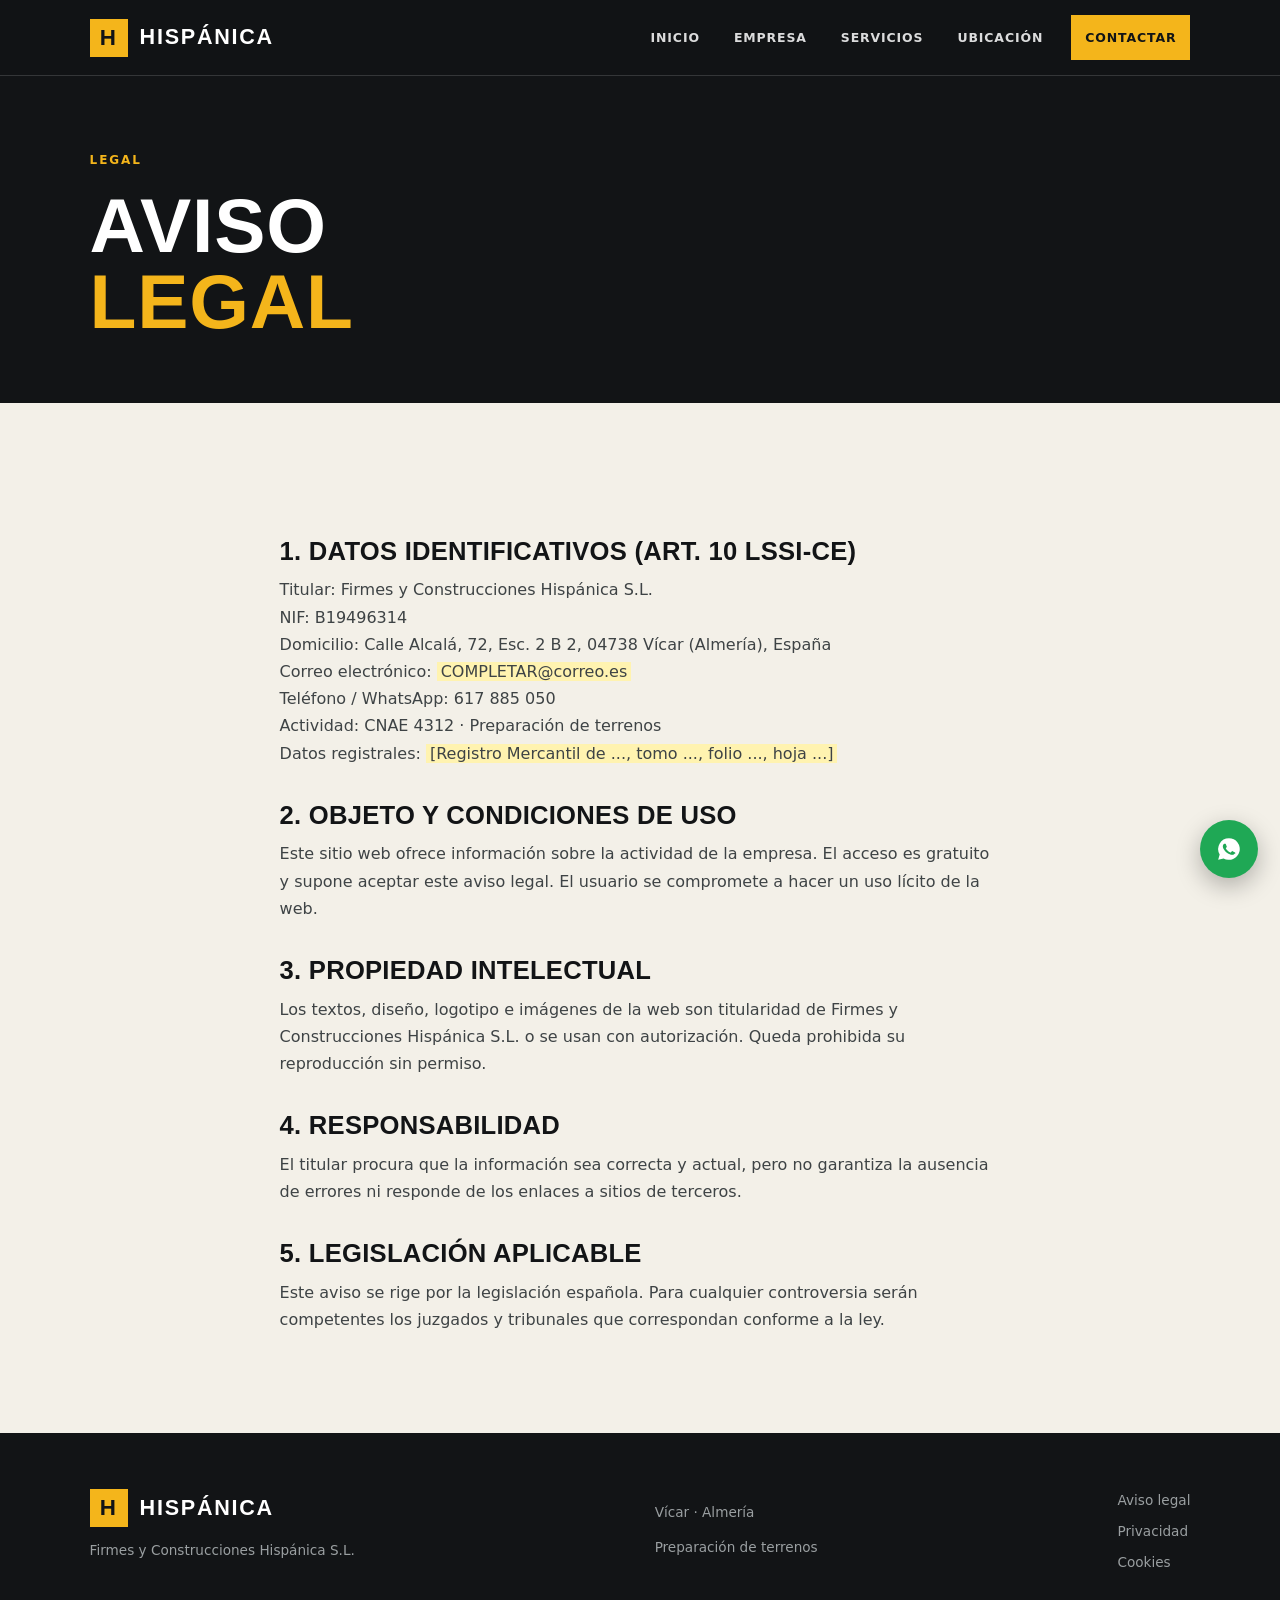
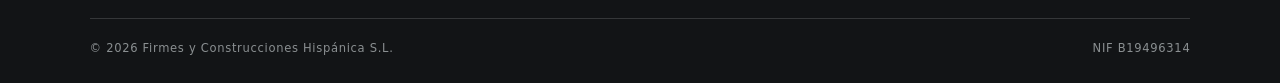
==== pages/aviso-legal.html @ 260fc2e7 "Primera versión de la web Hispánica" ====
<!DOCTYPE html>
<html lang="es">
<head>
<meta charset="UTF-8">
<meta name="viewport" content="width=device-width, initial-scale=1.0">
<title>Aviso legal | Firmes y Construcciones Hispánica S.L.</title>
<meta name="description" content="Aviso legal de Firmes y Construcciones Hispánica S.L..">
<link rel="icon" type="image/svg+xml" href="../img/favicon.svg">
<link rel="stylesheet" href="../css/style.css">
</head>
<body>
<a class="skip" href="#contenido">Saltar al contenido</a>
<header class="header">
  <a href="../index.html" class="logo" aria-label="Hispánica, ir al inicio"><span class="logo-mark">H</span><span>HISPÁNICA</span></a>
  <button class="menu-btn" id="menuBtn" aria-label="Abrir menú" aria-expanded="false" aria-controls="nav">☰</button>
  <nav class="nav" id="nav" aria-label="Principal"><a href="../index.html">Inicio</a><a href="empresa.html">Empresa</a><a href="servicios.html">Servicios</a><a href="ubicacion.html">Ubicación</a><a href="contacto.html" data-cta>Contactar</a></nav>
</header>
<main id="contenido">
<section class="page-hero"><div><p class="eyebrow">Legal</p><h1>Aviso <span>legal</span></h1></div></section><section class="section legal-text">
<h2>1. Datos identificativos (art. 10 LSSI-CE)</h2>
<p>Titular: Firmes y Construcciones Hispánica S.L.<br>NIF: B19496314<br>Domicilio: Calle Alcalá, 72, Esc. 2 B 2, 04738 Vícar (Almería), España<br>Correo electrónico: <span class="pendiente">COMPLETAR@correo.es</span><br>Teléfono / WhatsApp: 617 885 050<br>Actividad: CNAE 4312 · Preparación de terrenos<br>Datos registrales: <span class="pendiente">[Registro Mercantil de ..., tomo ..., folio ..., hoja ...]</span></p>
<h2>2. Objeto y condiciones de uso</h2>
<p>Este sitio web ofrece información sobre la actividad de la empresa. El acceso es gratuito y supone aceptar este aviso legal. El usuario se compromete a hacer un uso lícito de la web.</p>
<h2>3. Propiedad intelectual</h2>
<p>Los textos, diseño, logotipo e imágenes de la web son titularidad de Firmes y Construcciones Hispánica S.L. o se usan con autorización. Queda prohibida su reproducción sin permiso.</p>
<h2>4. Responsabilidad</h2>
<p>El titular procura que la información sea correcta y actual, pero no garantiza la ausencia de errores ni responde de los enlaces a sitios de terceros.</p>
<h2>5. Legislación aplicable</h2>
<p>Este aviso se rige por la legislación española. Para cualquier controversia serán competentes los juzgados y tribunales que correspondan conforme a la ley.</p></section>
</main>
<footer class="footer">
  <div class="footer-top">
    <div><div class="logo"><span class="logo-mark">H</span><span>HISPÁNICA</span></div><p>Firmes y Construcciones Hispánica S.L.</p></div>
    <div><p>Vícar · Almería</p><p>Preparación de terrenos</p></div>
    <nav class="legal" aria-label="Legal"><a href="aviso-legal.html">Aviso legal</a><a href="privacidad.html">Privacidad</a><a href="cookies.html">Cookies</a></nav>
  </div>
  <div class="footer-bottom"><span>© 2026 Firmes y Construcciones Hispánica S.L.</span><span>NIF B19496314</span></div>
</footer>
<a class="floating-whatsapp" href="https://wa.me/34617885050?text=Hola%2C%20me%20gustar%C3%ADa%20solicitar%20informaci%C3%B3n." target="_blank" rel="noopener noreferrer" aria-label="Contactar por WhatsApp"><svg viewBox="0 0 24 24" width="26" height="26" fill="currentColor" aria-hidden="true"><path d="M12 2a10 10 0 0 0-8.6 15.1L2 22l5-1.3A10 10 0 1 0 12 2zm5.2 14.2c-.2.6-1.300 1.200-1.800 1.200-.5.1-1 .2-3.300-.7-2.800-1.100-4.600-4-4.700-4.200-.1-.2-1.100-1.500-1.100-2.800s.7-2 1-2.300c.2-.3.500-.3.700-.3h.5c.2 0 .4 0 .6.500l.8 2c.1.200.1.400 0 .5l-.3.500-.4.400c-.1.200-.3.300-.1.600.2.300.8 1.300 1.700 2.100 1.100 1 2.100 1.300 2.400 1.500.3.100.5.100.6-.1l.9-1c.2-.2.400-.2.600-.1l1.900.9c.3.100.5.200.5.300.1.200.1.800-.1 1.400z"/></svg></a>
<script src="../js/main.js"></script>
</body>
</html>
---- css/style.css ----
/* Variables */
:root{--dark:#121416;--dark-2:#1b1e20;--yellow:#f4b51b;--cream:#f3f0e8;--sand:#e9e5dc;--gray:#5f6466;--line:rgba(255,255,255,.15);
--head:"Bahnschrift","Arial Narrow","Roboto Condensed","Helvetica Neue",Arial,sans-serif;--body:system-ui,-apple-system,"Segoe UI",Roboto,Arial,sans-serif;--pad:7vw}
/* Base */
*{box-sizing:border-box;margin:0;padding:0}
html{scroll-behavior:smooth}
body{font-family:var(--body);color:var(--dark);background:var(--cream);line-height:1.7}
a{color:inherit;text-decoration:none}
[hidden]{display:none!important}
html,body{overflow-x:hidden}
h1,h2{overflow-wrap:break-word}
img{max-width:100%;display:block}
h1,h2,h3{font-family:var(--head);font-weight:700;text-transform:uppercase;line-height:1;letter-spacing:.01em}
:focus-visible{outline:3px solid var(--yellow);outline-offset:3px}
.skip{position:absolute;left:-999px;top:0;background:var(--yellow);padding:10px 16px;z-index:2000}
.skip:focus{left:10px;top:10px}
/* Cabecera */
.header{height:76px;position:fixed;inset:0 0 auto 0;z-index:1000;display:flex;align-items:center;justify-content:space-between;padding:0 var(--pad);background:rgba(18,20,22,.97);color:#fff;border-bottom:1px solid var(--line)}
.logo{display:flex;align-items:center;gap:12px;font-family:var(--head);font-weight:700;font-size:1.35rem;letter-spacing:.08em}
.logo-mark{width:38px;height:38px;display:grid;place-items:center;background:var(--yellow);color:var(--dark);font-size:1.4rem}
.nav{display:flex;align-items:center;gap:6px}
.nav a{padding:12px 14px;font-size:.78rem;font-weight:600;text-transform:uppercase;letter-spacing:.07em;opacity:.85;transition:color .2s}
.nav a:hover,.nav a.active{color:var(--yellow);opacity:1}
.nav a[data-cta]{background:var(--yellow);color:var(--dark);opacity:1;margin-left:8px}
.nav a[data-cta]:hover{background:#fff}
.menu-btn{display:none;background:none;border:0;color:#fff;font-size:1.8rem;cursor:pointer;padding:6px 10px}
/* Botones */
.btn{display:inline-flex;align-items:center;justify-content:center;gap:14px;padding:15px 24px;font:600 .78rem var(--body);letter-spacing:.06em;text-transform:uppercase;border:1px solid transparent;cursor:pointer;transition:background .2s,color .2s}
.btn-yellow{background:var(--yellow);color:var(--dark)}.btn-yellow:hover{background:#fff}
.btn-outline{border-color:rgba(255,255,255,.5);color:#fff}.btn-outline:hover{background:#fff;color:var(--dark)}
.btn-dark{background:var(--dark);color:#fff}.btn-dark:hover{background:#fff;color:var(--dark)}
.eyebrow{color:var(--yellow);font-size:.75rem;font-weight:700;letter-spacing:.16em;text-transform:uppercase;margin-bottom:18px}
.eyebrow.dark{color:var(--dark)}
/* Inicio */
.home-hero{min-height:92vh;display:flex;align-items:center;padding:140px var(--pad) 90px;color:#fff;background:linear-gradient(90deg,rgba(18,20,22,.97) 0%,rgba(18,20,22,.85) 45%,rgba(18,20,22,.3) 100%),url("../img/hero.jpg") center/cover,url("../img/hero.svg") center/cover,var(--dark)}
.home-content{max-width:680px}
.home-content h1{font-size:clamp(2.8rem,6.5vw,5.5rem);line-height:.95}
.home-content h1 span,.page-hero h1 span{display:block;color:var(--yellow)}
.hero-text{max-width:520px;margin:28px 0 34px;color:#d0d2d3;font-size:1.05rem}
.hero-buttons{display:flex;gap:12px;flex-wrap:wrap}
/* Secciones */
.section{padding:100px var(--pad)}
.section.alt{background:var(--sand)}
.quick-grid{display:grid;grid-template-columns:repeat(3,1fr);gap:20px}
.quick-card{position:relative;display:flex;flex-direction:column;justify-content:flex-end;gap:12px;min-height:280px;padding:32px;background:var(--sand);transition:box-shadow .25s}
.quick-card:hover{box-shadow:0 14px 34px rgba(0,0,0,.12)}
.quick-card.dark-card{background:var(--dark);color:#fff}
.quick-card h2{font-size:2.2rem}
.quick-card p{color:var(--gray);font-size:.92rem;max-width:280px}
.dark-card p{color:#aab}
.arrow{position:absolute;top:26px;right:28px;color:var(--yellow);font-size:1.6rem}
.band{padding:80px var(--pad);background:var(--yellow)}
.band h2{font-size:clamp(2.4rem,5vw,4.2rem);max-width:760px;margin-bottom:30px}
.band.row{display:flex;justify-content:space-between;align-items:flex-end;gap:40px;flex-wrap:wrap}
.band.row h2{margin:0}
/* Páginas interiores */
.page-hero{min-height:400px;padding:150px var(--pad) 64px;display:flex;align-items:flex-end;background:var(--dark);color:#fff}
.page-hero h1{max-width:820px;font-size:clamp(2.6rem,6vw,5rem);line-height:.98}
.page-description{max-width:480px;color:#bbb;margin-top:24px}
.two-col{display:grid;grid-template-columns:1fr 1fr;gap:7vw;align-items:center}
.two-col.top{align-items:start}
.content-image{width:100%;height:520px;object-fit:cover}
.text h2{font-size:clamp(2.4rem,4vw,3.8rem);margin-bottom:26px}
.text p:not(.eyebrow){color:var(--gray);margin-bottom:18px;max-width:480px}
.text .eyebrow{color:#a6760a}
/* Servicios */
.service{display:grid;grid-template-columns:1fr 1fr;background:var(--cream);margin-bottom:24px}
.service img{width:100%;height:100%;min-height:380px;object-fit:cover}
.service.reverse img{order:2}
.service-info{padding:56px;display:flex;flex-direction:column;justify-content:center}
.service-info h2{font-size:clamp(2rem,3.4vw,3.2rem);margin-bottom:18px}
.service-info p{max-width:420px;color:var(--gray)}
/* Ubicación */
.address{font-size:1.1rem;line-height:1.9;margin:0 0 30px!important}
.map-box{min-height:460px;border:6px solid var(--dark);box-shadow:12px 12px 0 var(--yellow);display:grid;place-items:center;background:var(--sand)}
.map-box iframe{width:100%;height:460px;border:0;display:block}
.map-consent{padding:30px;max-width:420px;text-align:center;display:grid;gap:14px;justify-items:center;font-size:.9rem;color:var(--gray)}
.map-consent a{text-decoration:underline}
/* Contacto */
.whatsapp-big{margin-top:34px;max-width:420px;padding:18px 20px;display:flex;align-items:center;gap:18px;background:var(--dark);color:#fff;transition:background .2s}
.whatsapp-big:hover{background:var(--dark-2)}
.whatsapp-big>span{width:50px;height:50px;display:grid;place-items:center;background:#1fa855;color:#fff}
.whatsapp-big div{flex:1}
.whatsapp-big small{display:block;color:#aaa;font-size:.7rem;letter-spacing:.14em;text-transform:uppercase}
.whatsapp-big b{color:var(--yellow)}
.form-container{background:var(--sand);padding:40px}
form{display:flex;flex-direction:column;gap:20px}
.form-row{display:grid;grid-template-columns:1fr 1fr;gap:16px}
label{display:flex;flex-direction:column;gap:8px;font-size:.78rem;font-weight:600;letter-spacing:.04em}
input,select,textarea{width:100%;border:1px solid #c4c0b6;background:var(--cream);padding:14px;font:inherit;font-size:.95rem;color:var(--dark)}
input:focus,select:focus,textarea:focus{border-color:var(--dark)}
textarea{resize:vertical}
label.check{flex-direction:row;align-items:flex-start;gap:10px;font-weight:400;font-size:.85rem;letter-spacing:0}
label.check input{width:auto;margin-top:5px}
label.check a{text-decoration:underline}
.form-actions{display:flex;gap:12px;flex-wrap:wrap}
.note{font-size:.8rem;color:var(--gray)}
.form-message:empty{display:none}
.form-message{padding:14px;font-size:.88rem}
.success{background:#dfead8}.error{background:#f2d8d4}
/* Legal */
.legal-text{max-width:900px;margin:0 auto}
.legal-text h2{font-size:1.6rem;margin:36px 0 12px}
.legal-text p{color:#3e4345;max-width:70ch}
.legal-text a{text-decoration:underline}
.pendiente{background:#fff3b0;padding:0 4px}
/* Footer */
.footer{background:var(--dark);color:#fff;padding:56px var(--pad) 24px}
.footer-top{display:flex;justify-content:space-between;gap:40px;padding-bottom:44px;flex-wrap:wrap}
.footer p{color:#9a9fa1;font-size:.85rem;margin-top:12px}
.legal{display:flex;flex-direction:column;gap:8px;font-size:.85rem;color:#9a9fa1}
.legal a:hover{color:var(--yellow)}
.footer-bottom{border-top:1px solid var(--line);padding-top:20px;display:flex;justify-content:space-between;gap:10px;flex-wrap:wrap;color:#8a8f91;font-size:.72rem;letter-spacing:.06em}
/* WhatsApp flotante */
.floating-whatsapp{position:fixed;right:22px;bottom:22px;width:58px;height:58px;z-index:900;display:grid;place-items:center;border-radius:50%;background:#1fa855;color:#fff;box-shadow:0 8px 24px rgba(0,0,0,.28);transition:transform .2s}
.floating-whatsapp:hover{transform:scale(1.08)}
/* Entrada única en cabecera */
.home-content,.page-hero>div{animation:in .7s ease both}
@keyframes in{from{opacity:0;transform:translateY(18px)}to{opacity:1;transform:none}}
@media (prefers-reduced-motion:reduce){*{animation:none!important;transition:none!important;scroll-behavior:auto!important}}
/* Tablet */
@media (max-width:950px){.quick-grid{grid-template-columns:1fr 1fr}.two-col{grid-template-columns:1fr;gap:48px}.service{grid-template-columns:1fr}.service.reverse img{order:0}}
/* Móvil */
@media (max-width:700px){
:root{--pad:6vw}
.home-content h1,.page-hero h1{font-size:clamp(1.9rem,9.2vw,2.6rem)}
.quick-card h2{font-size:1.9rem}
.hero-buttons .btn{flex:1 1 100%}
.header{height:68px}
.menu-btn{display:block}
.nav{display:none;position:absolute;top:68px;left:0;right:0;padding:16px;flex-direction:column;align-items:stretch;background:var(--dark);border-top:1px solid var(--line)}
.nav.open{display:flex}
.nav a{padding:15px;text-align:center}
.nav a[data-cta]{margin:6px 0 0}
.section{padding:70px var(--pad)}
.quick-grid{grid-template-columns:1fr}
.quick-card{min-height:220px}
.band{padding:64px var(--pad)}
.page-hero{min-height:340px;padding:120px var(--pad) 48px}
.content-image{height:340px}
.service img{min-height:260px}
.service-info{padding:34px 26px}
.map-box,.map-box iframe{min-height:340px;height:340px}
.map-box{box-shadow:8px 8px 0 var(--yellow)}
.form-container{padding:24px}
.form-row{grid-template-columns:1fr}
.footer-top{flex-direction:column}
}
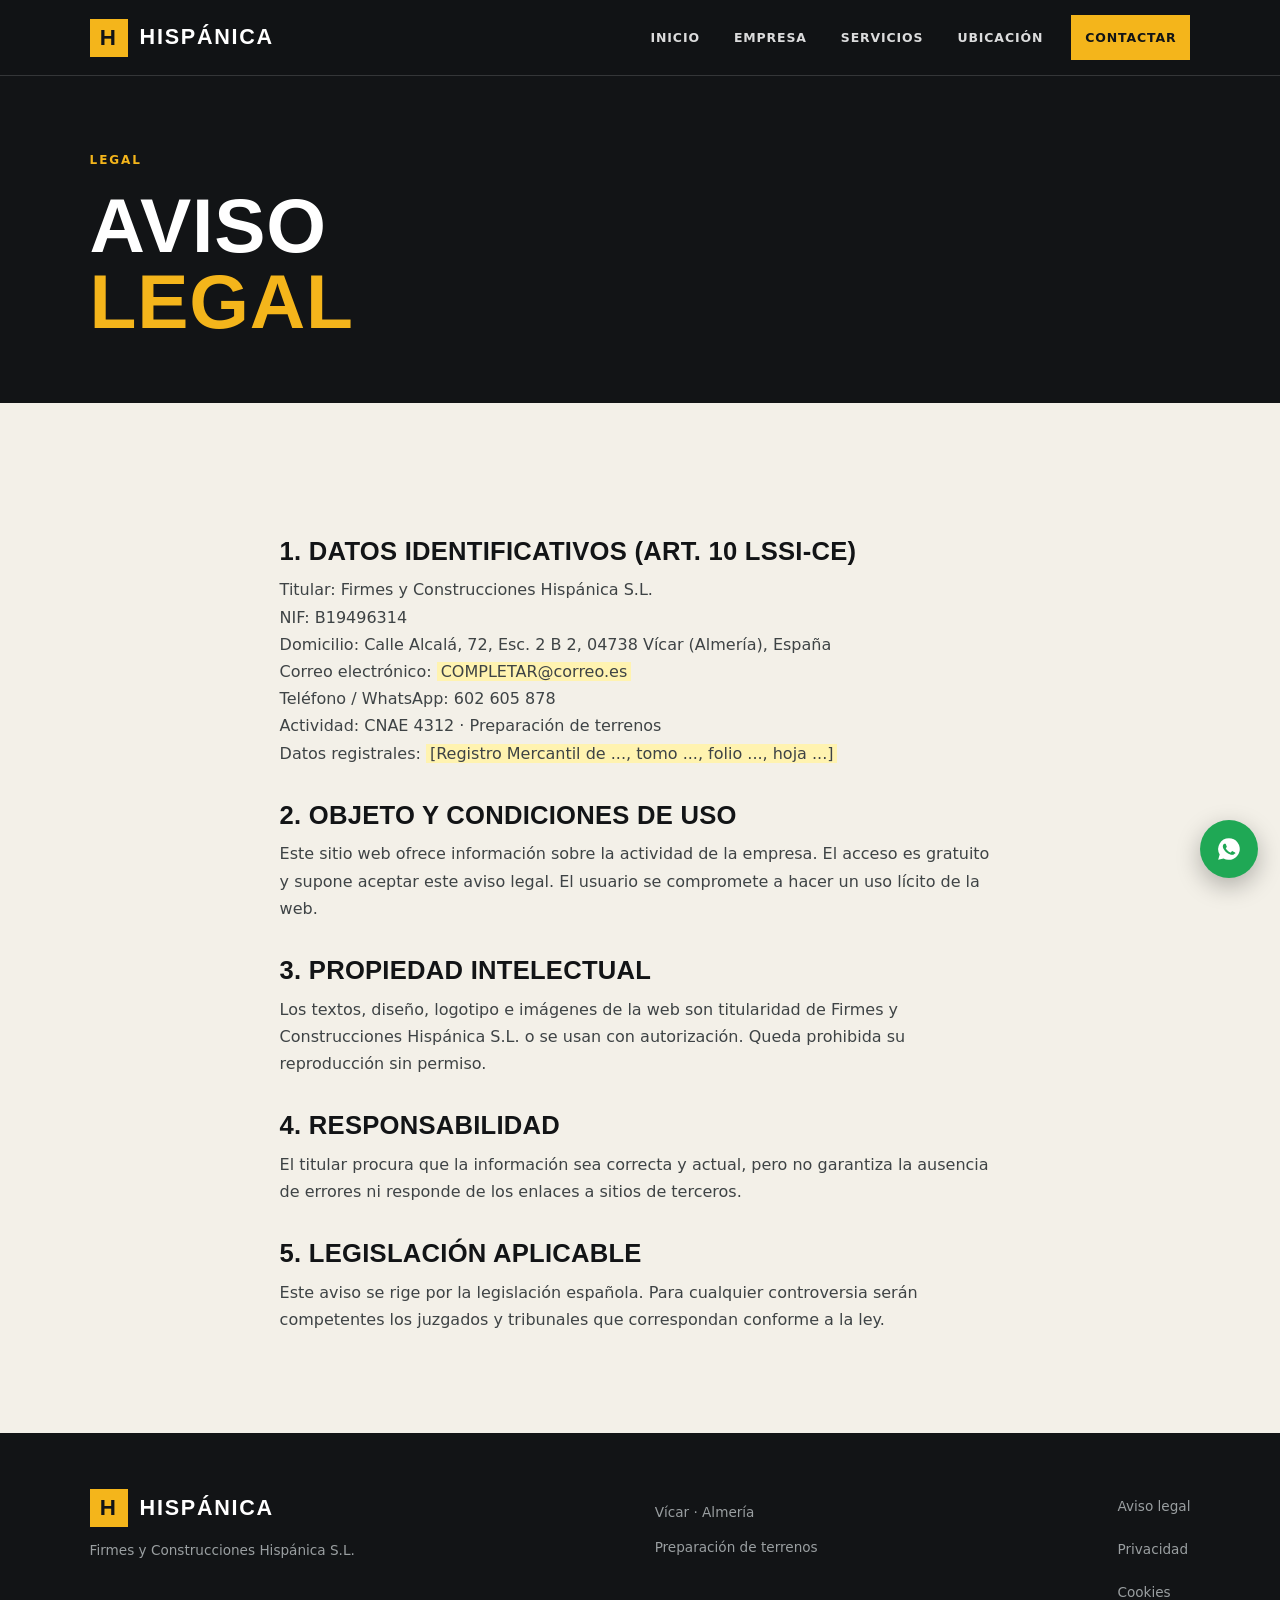
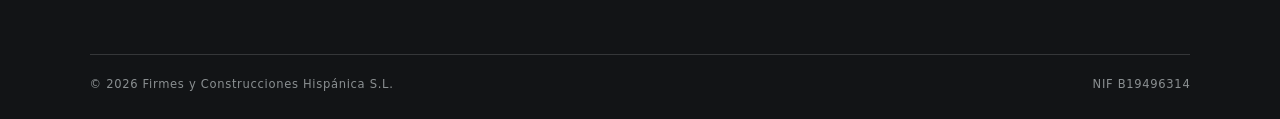
==== commit f22c9214: "Actualización telefono de contacto" ====
--- a/pages/aviso-legal.html
+++ b/pages/aviso-legal.html
@@ -18,7 +18,7 @@
 <main id="contenido">
 <section class="page-hero"><div><p class="eyebrow">Legal</p><h1>Aviso <span>legal</span></h1></div></section><section class="section legal-text">
 <h2>1. Datos identificativos (art. 10 LSSI-CE)</h2>
-<p>Titular: Firmes y Construcciones Hispánica S.L.<br>NIF: B19496314<br>Domicilio: Calle Alcalá, 72, Esc. 2 B 2, 04738 Vícar (Almería), España<br>Correo electrónico: <span class="pendiente">COMPLETAR@correo.es</span><br>Teléfono / WhatsApp: 617 885 050<br>Actividad: CNAE 4312 · Preparación de terrenos<br>Datos registrales: <span class="pendiente">[Registro Mercantil de ..., tomo ..., folio ..., hoja ...]</span></p>
+<p>Titular: Firmes y Construcciones Hispánica S.L.<br>NIF: B19496314<br>Domicilio: Calle Alcalá, 72, Esc. 2 B 2, 04738 Vícar (Almería), España<br>Correo electrónico: <span class="pendiente">COMPLETAR@correo.es</span><br>Teléfono / WhatsApp: 602 605 878<br>Actividad: CNAE 4312 · Preparación de terrenos<br>Datos registrales: <span class="pendiente">[Registro Mercantil de ..., tomo ..., folio ..., hoja ...]</span></p>
 <h2>2. Objeto y condiciones de uso</h2>
 <p>Este sitio web ofrece información sobre la actividad de la empresa. El acceso es gratuito y supone aceptar este aviso legal. El usuario se compromete a hacer un uso lícito de la web.</p>
 <h2>3. Propiedad intelectual</h2>
@@ -36,7 +36,7 @@
   </div>
   <div class="footer-bottom"><span>© 2026 Firmes y Construcciones Hispánica S.L.</span><span>NIF B19496314</span></div>
 </footer>
-<a class="floating-whatsapp" href="https://wa.me/34617885050?text=Hola%2C%20me%20gustar%C3%ADa%20solicitar%20informaci%C3%B3n." target="_blank" rel="noopener noreferrer" aria-label="Contactar por WhatsApp"><svg viewBox="0 0 24 24" width="26" height="26" fill="currentColor" aria-hidden="true"><path d="M12 2a10 10 0 0 0-8.6 15.1L2 22l5-1.3A10 10 0 1 0 12 2zm5.2 14.2c-.2.6-1.300 1.200-1.800 1.200-.5.1-1 .2-3.300-.7-2.800-1.100-4.600-4-4.700-4.200-.1-.2-1.100-1.500-1.100-2.800s.7-2 1-2.300c.2-.3.500-.3.700-.3h.5c.2 0 .4 0 .6.500l.8 2c.1.200.1.400 0 .5l-.3.500-.4.400c-.1.200-.3.300-.1.600.2.300.8 1.300 1.700 2.100 1.100 1 2.100 1.300 2.400 1.500.3.100.5.100.6-.1l.9-1c.2-.2.400-.2.600-.1l1.900.9c.3.100.5.200.5.300.1.200.1.800-.1 1.400z"/></svg></a>
+<a class="floating-whatsapp" href="https://wa.me/34602605878?text=Hola%2C%20me%20gustar%C3%ADa%20solicitar%20informaci%C3%B3n." target="_blank" rel="noopener noreferrer" aria-label="Contactar por WhatsApp"><svg viewBox="0 0 24 24" width="26" height="26" fill="currentColor" aria-hidden="true"><path d="M12 2a10 10 0 0 0-8.6 15.1L2 22l5-1.3A10 10 0 1 0 12 2zm5.2 14.2c-.2.6-1.300 1.200-1.800 1.200-.5.1-1 .2-3.300-.7-2.800-1.100-4.600-4-4.700-4.200-.1-.2-1.100-1.500-1.100-2.800s.7-2 1-2.300c.2-.3.500-.3.700-.3h.5c.2 0 .4 0 .6.500l.8 2c.1.200.1.400 0 .5l-.3.500-.4.400c-.1.200-.3.300-.1.600.2.300.8 1.300 1.700 2.100 1.100 1 2.100 1.300 2.400 1.500.3.100.5.100.6-.1l.9-1c.2-.2.400-.2.600-.1l1.900.9c.3.100.5.200.5.300.1.200.1.800-.1 1.400z"/></svg></a>
 <script src="../js/main.js"></script>
 </body>
 </html>
--- a/css/style.css
+++ b/css/style.css
@@ -9,7 +9,9 @@
 [hidden]{display:none!important}
 html,body{overflow-x:hidden}
 h1,h2{overflow-wrap:break-word}
-img{max-width:100%;display:block}
+img{max-width:100%;height:auto;display:block}
+html{-webkit-text-size-adjust:100%;text-size-adjust:100%}
+.two-col>*,.service>*,.quick-grid>*,.form-row>*{min-width:0}
 h1,h2,h3{font-family:var(--head);font-weight:700;text-transform:uppercase;line-height:1;letter-spacing:.01em}
 :focus-visible{outline:3px solid var(--yellow);outline-offset:3px}
 .skip{position:absolute;left:-999px;top:0;background:var(--yellow);padding:10px 16px;z-index:2000}
@@ -32,7 +34,7 @@
 .eyebrow{color:var(--yellow);font-size:.75rem;font-weight:700;letter-spacing:.16em;text-transform:uppercase;margin-bottom:18px}
 .eyebrow.dark{color:var(--dark)}
 /* Inicio */
-.home-hero{min-height:92vh;display:flex;align-items:center;padding:140px var(--pad) 90px;color:#fff;background:linear-gradient(90deg,rgba(18,20,22,.97) 0%,rgba(18,20,22,.85) 45%,rgba(18,20,22,.3) 100%),url("../img/hero.jpg") center/cover,url("../img/hero.svg") center/cover,var(--dark)}
+.home-hero{min-height:92vh;min-height:92svh;display:flex;align-items:center;padding:140px var(--pad) 90px;color:#fff;background:linear-gradient(90deg,rgba(18,20,22,.97) 0%,rgba(18,20,22,.85) 45%,rgba(18,20,22,.3) 100%),url("../img/hero.jpg") center/cover,url("../img/hero.svg") center/cover,var(--dark)}
 .home-content{max-width:680px}
 .home-content h1{font-size:clamp(2.8rem,6.5vw,5.5rem);line-height:.95}
 .home-content h1 span,.page-hero h1 span{display:block;color:var(--yellow)}
@@ -109,6 +111,7 @@
 .footer-top{display:flex;justify-content:space-between;gap:40px;padding-bottom:44px;flex-wrap:wrap}
 .footer p{color:#9a9fa1;font-size:.85rem;margin-top:12px}
 .legal{display:flex;flex-direction:column;gap:8px;font-size:.85rem;color:#9a9fa1}
+.legal a{padding:6px 0}
 .legal a:hover{color:var(--yellow)}
 .footer-bottom{border-top:1px solid var(--line);padding-top:20px;display:flex;justify-content:space-between;gap:10px;flex-wrap:wrap;color:#8a8f91;font-size:.72rem;letter-spacing:.06em}
 /* WhatsApp flotante */
@@ -119,21 +122,27 @@
 @keyframes in{from{opacity:0;transform:translateY(18px)}to{opacity:1;transform:none}}
 @media (prefers-reduced-motion:reduce){*{animation:none!important;transition:none!important;scroll-behavior:auto!important}}
 /* Tablet */
-@media (max-width:950px){.quick-grid{grid-template-columns:1fr 1fr}.two-col{grid-template-columns:1fr;gap:48px}.service{grid-template-columns:1fr}.service.reverse img{order:0}}
+@media (max-width:950px){
+.quick-grid{grid-template-columns:repeat(2,minmax(0,1fr))}
+.two-col{grid-template-columns:minmax(0,1fr);gap:48px}
+.service{grid-template-columns:minmax(0,1fr)}.service.reverse img{order:0}
+.menu-btn{display:block}
+.nav{display:none;position:absolute;top:76px;left:0;right:0;padding:16px;flex-direction:column;align-items:stretch;background:var(--dark);border-top:1px solid var(--line)}
+.nav.open{display:flex}
+.nav a{padding:16px;text-align:center}
+.nav a[data-cta]{margin:6px 0 0}
+}
 /* Móvil */
 @media (max-width:700px){
 :root{--pad:6vw}
 .home-content h1,.page-hero h1{font-size:clamp(1.9rem,9.2vw,2.6rem)}
 .quick-card h2{font-size:1.9rem}
+.text h2,.service-info h2,.band h2{font-size:clamp(1.4rem,7vw,2.2rem)}
+.band h2{font-size:clamp(1.7rem,8vw,2.4rem)}
+.legal-text h2{font-size:1.3rem}
 .hero-buttons .btn{flex:1 1 100%}
-.header{height:68px}
-.menu-btn{display:block}
-.nav{display:none;position:absolute;top:68px;left:0;right:0;padding:16px;flex-direction:column;align-items:stretch;background:var(--dark);border-top:1px solid var(--line)}
-.nav.open{display:flex}
-.nav a{padding:15px;text-align:center}
-.nav a[data-cta]{margin:6px 0 0}
 .section{padding:70px var(--pad)}
-.quick-grid{grid-template-columns:1fr}
+.quick-grid{grid-template-columns:minmax(0,1fr)}
 .quick-card{min-height:220px}
 .band{padding:64px var(--pad)}
 .page-hero{min-height:340px;padding:120px var(--pad) 48px}
@@ -143,6 +152,6 @@
 .map-box,.map-box iframe{min-height:340px;height:340px}
 .map-box{box-shadow:8px 8px 0 var(--yellow)}
 .form-container{padding:24px}
-.form-row{grid-template-columns:1fr}
+.form-row{grid-template-columns:minmax(0,1fr)}
 .footer-top{flex-direction:column}
 }
